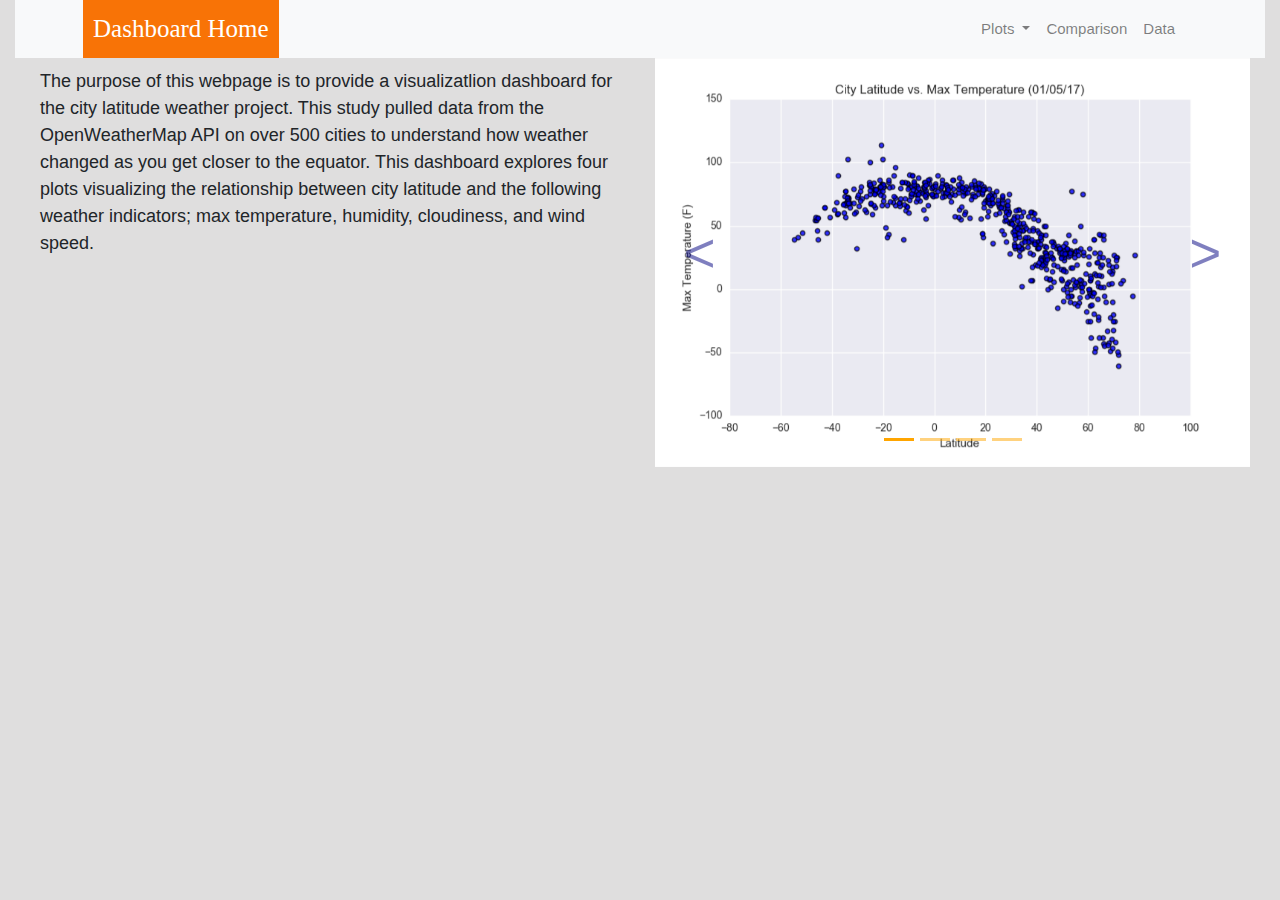
==== WebVisualizations/index.html @ 5fd4f65f "uploaded all files" ====
<!DOCTYPE html>
<html lang="en">

<head>
    <meta charset="UTF-8">
    <title>Home</title>
    <link rel="stylesheet" href="https://stackpath.bootstrapcdn.com/bootstrap/4.3.1/css/bootstrap.min.css" integrity="sha384-ggOyR0iXCbMQv3Xipma34MD+dH/1fQ784/j6cY/iJTQUOhcWr7x9JvoRxT2MZw1T" crossorigin="anonymous">
      
    <script src="https://code.jquery.com/jquery-3.3.1.slim.min.js" integrity="sha384-q8i/X+965DzO0rT7abK41JStQIAqVgRVzpbzo5smXKp4YfRvH+8abtTE1Pi6jizo" crossorigin="anonymous"></script>
    <script src="https://cdnjs.cloudflare.com/ajax/libs/popper.js/1.14.7/umd/popper.min.js" integrity="sha384-UO2eT0CpHqdSJQ6hJty5KVphtPhzWj9WO1clHTMGa3JDZwrnQq4sF86dIHNDz0W1" crossorigin="anonymous"></script>
    <script src="https://stackpath.bootstrapcdn.com/bootstrap/4.3.1/js/bootstrap.min.js" integrity="sha384-JjSmVgyd0p3pXB1rRibZUAYoIIy6OrQ6VrjIEaFf/nJGzIxFDsf4x0xIM+B07jRM" crossorigin="anonymous"></script>
      
    <link rel="stylesheet" href="style.css">
</head>

<body>
    
    <div class="container-fluid">
        <nav class="navbar navbar-expand-lg navbar-light bg-light">
            <div class="container">
                <a class="navbar-brand text-white" href="landingpage.html" >Dashboard Home</a>
                <button class="navbar-toggler" type="button" data-toggle="collapse" data-target="#navbarSupportedContent" aria-controls="navbarSupportedContent" aria-expanded="false" aria-label="Toggle navigation">
                    <span class="navbar-toggler-icon"></span>
                </button>
                
                <div class="collapse navbar-collapse" id="navbarSupportedContent">
                    <ul class="navbar-nav ml-auto">    
                        <li class="nav-item dropdown">
                            <a class="nav-link dropdown-toggle" href="#" id="navbarDropdown" role="button" data-toggle="dropdown" aria-haspopup="true" aria-expanded="false">
                                Plots
                            </a>
                            <div class="dropdown-menu dropdown-menu-right" aria-labelledby="navbarDropdown">
                                <a class="dropdown-item" href="temp.html">Max Temperature</a>
                                <a class="dropdown-item" href="humidity.html">Humidity</a>
                                <a class="dropdown-item" href="cloudiness.html">Cloudiness</a>
                                <a class="dropdown-item" href="windspeed.html">Wind Speed</a>
                            </div>
                        </li>
                        <li class="nav-item">
                            <a class="nav-link" href="comparison.html">Comparison</a>
                        </li>
                        <li class="nav-item">
                            <a class="nav-link" href="data.html">Data</a>
                        </li>
                    </ul>
                </div>
            </div>
        </nav>
        <div class="container-fluid">
            <div class="row">
                <div class="col-md-6">
                    <p>
                        The purpose of this webpage is to provide a visualizatlion dashboard for the city latitude weather project. This study pulled data from the OpenWeatherMap API on over 500 cities to understand how weather changed as you get closer to the equator. This dashboard explores four plots visualizing the relationship between city latitude and the following 
                        weather indicators; max temperature, humidity, cloudiness, and wind speed.
                    </p>
                </div>
                <div class="col-md-6">
                    <div class="carousel slide" id="carousel-423720">
                        <ol class="carousel-indicators">
                            <li data-slide-to="0" data-target="#carousel-423720" class="active">
                            </li>
                            <li data-slide-to="1" data-target="#carousel-423720">
                            </li>
                            <li data-slide-to="2" data-target="#carousel-423720">
                            </li>
                            <li data-slide-to="2" data-target="#carousel-423720">
                            </li>
                        </ol>
                        <div class="carousel-inner">
                            <div class="carousel-item active">
                                <img class="d-block w-100" alt="Carousel Bootstrap First" src="../Resources/assets/images/Fig1.png" />
                            
                            </div>
                            <div class="carousel-item">
                                <img class="d-block w-100" alt="Carousel Bootstrap Second" src="../Resources/assets/images/Fig2.png"" />
                            
                            </div>
                            <div class="carousel-item">
                                <img class="d-block w-100" alt="Carousel Bootstrap Third" src="../Resources/assets/images/Fig3.png"" />
                           
                            </div>
                            <div class="carousel-item">
                                <img class="d-block w-100" alt="Carousel Bootstrap Third" src="../Resources/assets/images/Fig4.png"" />
                            </div>
                        </div> <a class="carousel-control-prev" href="#carousel-423720" data-slide="prev"><span class="carousel-control-prev-icon"></span> <span class="sr-only">Previous</span></a> <a class="carousel-control-next" href="#carousel-423720" data-slide="next"><span class="carousel-control-next-icon"></span> <span class="sr-only">Next</span></a>
                    </div>
                </div>
            </div>
        </div>
    </div>
</body>

</html>
---- WebVisualizations/style.css ----
/* navbar styling*/
a.navbar-brand{
    margin-left: 10px;
    padding: 10px;
    background-color: rgb(248, 115, 6);
    font-family: 'Times New Roman', Times, serif;
    font-size: 25px;
}

/* header styling*/
h3{
    color: rgb(81, 175, 160);
    font-family: Georgia, 'Times New Roman', Times, serif;
    padding: 15px;
}

/* image styling*/
.img-thumbnail{
    padding:10px;
    border: none;
}

/* fontstyling for text*/
p{
   font-family: Arial, Helvetica, sans-serif;
   font-size: large;
   padding:10px;
}

/* body background*/
body{
    background-color: rgb(223, 222, 222);
}

.carousel-indicators li{
    background-color: orange;
}

.carousel-control-prev-icon,
.carousel-control-next-icon {
  height: 100px;
  width: 100px;
  outline: navy;
  background-size: 100%, 100%;
  background-image: none;
}

.carousel-control-next-icon:after
{
  content: '>';
  font-size: 55px;
  color: navy;
}

.carousel-control-prev-icon:after {
  content: '<';
  font-size: 55px;
  color: navy;
}

.col-md-12{
    background-color: white;
    padding-top: 20px;
    padding-bottom:40px;
}

/* image border styling*/
.pic{
    border: 3px solid rgb(81, 175, 160);
}
/* navbar styling*/
.navbar{
    padding-top:0px;
    padding-bottom: 0px;
    padding-right:40px;
    font-size: 15px
}

.nav-item.dropdown.show {
    background-color: #ddd;
}

.dropdown-menu {
    margin: 20;
}

/* content styling*/
.content {
    padding-top: 50px;
    padding-bottom: 80px;
    overflow: hidden;
}

.content.bg-white {
    margin-top: 15px;
}

/* small screen adjustments*/
@media(max-width:767px){
    .navbar.bg-light{
        background-color: rgb(81, 175, 160)!important;    
    }

    .navbar-collapse{
        background-color: #f8f9fa;
    }
    .navbar{
        padding:inherit;
    }
}
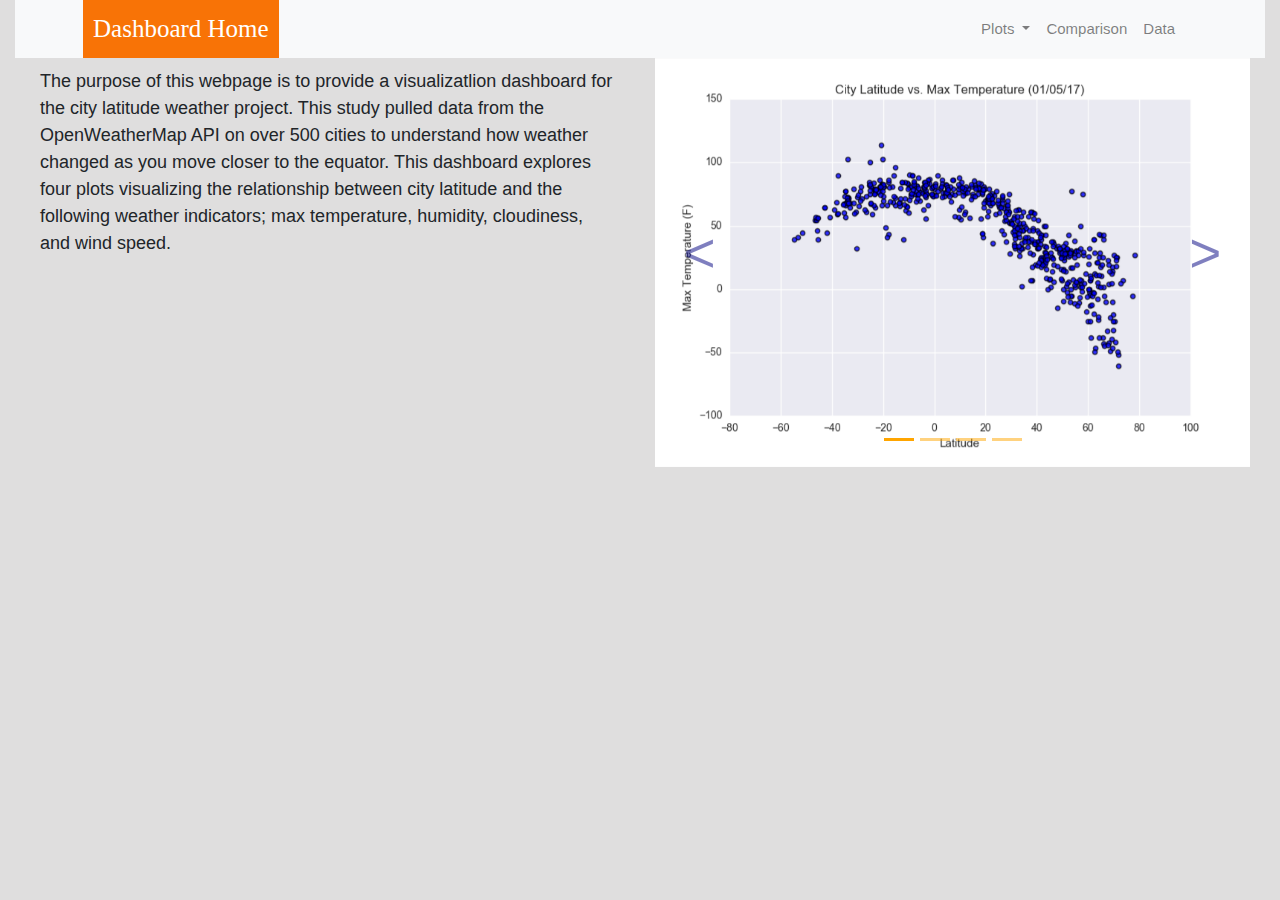
==== commit ccadd1cb: "updated index page text" ====
--- a/WebVisualizations/index.html
+++ b/WebVisualizations/index.html
@@ -18,7 +18,7 @@
     <div class="container-fluid">
         <nav class="navbar navbar-expand-lg navbar-light bg-light">
             <div class="container">
-                <a class="navbar-brand text-white" href="landingpage.html" >Dashboard Home</a>
+                <a class="navbar-brand text-white" href="index.html" >Dashboard Home</a>
                 <button class="navbar-toggler" type="button" data-toggle="collapse" data-target="#navbarSupportedContent" aria-controls="navbarSupportedContent" aria-expanded="false" aria-label="Toggle navigation">
                     <span class="navbar-toggler-icon"></span>
                 </button>
@@ -50,7 +50,7 @@
             <div class="row">
                 <div class="col-md-6">
                     <p>
-                        The purpose of this webpage is to provide a visualizatlion dashboard for the city latitude weather project. This study pulled data from the OpenWeatherMap API on over 500 cities to understand how weather changed as you get closer to the equator. This dashboard explores four plots visualizing the relationship between city latitude and the following 
+                        The purpose of this webpage is to provide a visualizatlion dashboard for the city latitude weather project. This study pulled data from the OpenWeatherMap API on over 500 cities to understand how weather changed as you move closer to the equator. This dashboard explores four plots visualizing the relationship between city latitude and the following 
                         weather indicators; max temperature, humidity, cloudiness, and wind speed.
                     </p>
                 </div>
